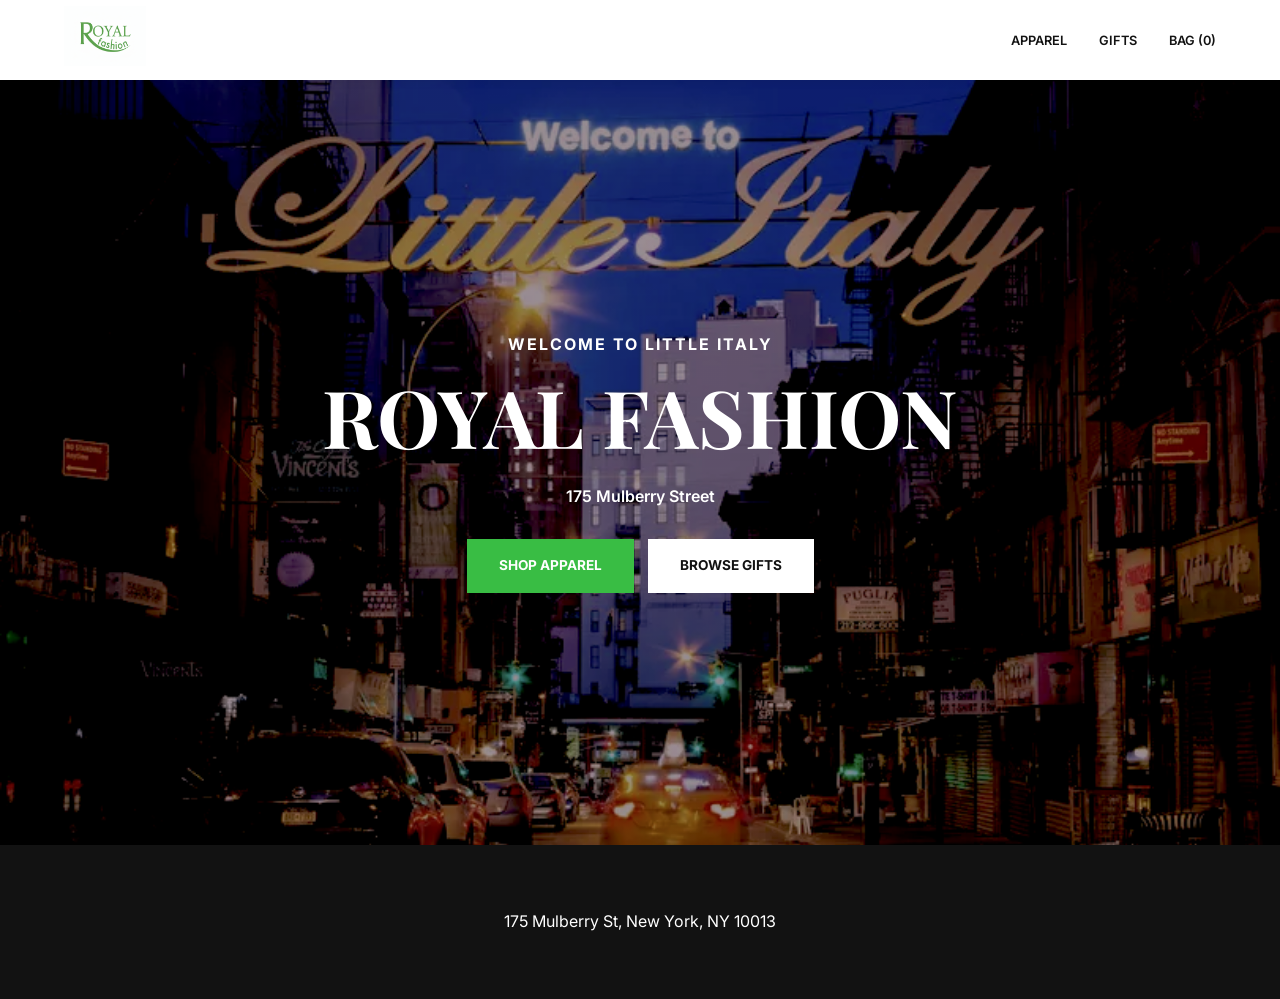
==== index.html @ f92c2b6c "first commit" ====
<!DOCTYPE html>
<html lang="en">

<head>
    <meta charset="UTF-8">
    <meta name="viewport" content="width=device-width, initial-scale=1.0">
    <title>Royal Fashion | 175 Mulberry St NYC</title>

    <link
        href="https://fonts.googleapis.com/css2?family=Playfair+Display:wght@700&family=Inter:wght@400;600&display=swap"
        rel="stylesheet">

    <link rel="stylesheet" href="css/base.css">
    <link rel="stylesheet" href="css/layout.css">
    <link rel="stylesheet" href="css/home.css">
</head>

<body>
    <nav>
        <div class="logo-container">
            <a href="index.html">
                <img src="Images/logo.png" alt="Royal Fashion Logo" class="site-logo">
            </a>
        </div>
        <ul>
            <li><a href="apparel.html">Apparel</a></li>
            <li><a href="gifts.html">Gifts</a></li>
            <li><a href="cart.html">Bag (<span id="cart-count">0</span>)</a></li>
        </ul>
    </nav>

    <header class="hero">
        <div class="hero-text">
            <h2 style="text-transform: uppercase; letter-spacing: 2px; font-size: 1rem; margin-bottom: 10px;">Welcome to
                Little Italy</h2>
            <h1>ROYAL FASHION</h1>
            <p style="font-weight: 600; margin-bottom: 30px;">175 Mulberry Street</p>
            <div class="hero-btns">
                <a href="apparel.html" class="cta-button">Shop Apparel</a>
                <a href="gifts.html" class="cta-button"
                    style="margin-left:10px; background: white; color: var(--dark) !important;">Browse Gifts</a>
            </div>
        </div>
    </header>

    <footer>
        <p>175 Mulberry St, New York, NY 10013</p>
    </footer>
</body>

</html>
---- css/base.css ----
:root {
    --brand-green: #39bd44;
    --royal-blue: #007bff;
    --white: #ffffff;
    --dark: #121212;
    --border: #eeeeee;
    --gray-bg: #f9f9f9;
}

* {
    box-sizing: border-box;
    margin: 0;
    padding: 0;
}

body {
    font-family: 'Inter', sans-serif;
    background: var(--white);
    color: var(--dark);
    line-height: 1.6;
}
---- css/layout.css ----
/* --- NAVIGATION --- */
nav {
    display: flex;
    justify-content: space-between;
    align-items: center;
    padding: 0 5%;
    height: 80px;
    background: var(--white);
    position: sticky;
    top: 0;
    z-index: 9999;
    box-shadow: 0 2px 10px rgba(0, 0, 0, 0.05);
}

.logo-container {
    width: 180px;
    height: 60px;
    display: flex;
    align-items: center;
}

.site-logo {
    height: 60px;
    width: auto;
    max-width: 100%;
    object-fit: contain;
}

nav ul {
    list-style: none;
    display: flex;
    gap: 2rem;
}

nav ul li a {
    text-decoration: none;
    color: var(--dark);
    font-weight: 600;
    text-transform: uppercase;
    font-size: 0.8rem;
    transition: color 0.3s ease;
}

nav ul li a:hover {
    color: var(--brand-green);
}

/* --- FOOTER --- */
footer {
    padding: 4rem 5%;
    background: var(--dark);
    color: var(--white);
    text-align: center;
}
---- css/home.css ----
/* --- HERO --- */
.hero {
    height: 85vh;
    background: linear-gradient(rgba(0, 0, 0, 0.4), rgba(0, 0, 0, 0.4)), url('../Images/LittleItaly.png');
    background-size: cover;
    background-position: center;
    display: flex;
    align-items: center;
    justify-content: center;
    color: var(--white);
    text-align: center;
}

.hero-text h1 {
    font-family: 'Playfair Display', serif;
    font-size: clamp(3rem, 8vw, 5rem);
    margin-bottom: 20px;
    line-height: 1.2;
}

.cta-button {
    background: var(--brand-green);
    color: var(--white) !important;
    padding: 16px 32px;
    text-decoration: none;
    font-weight: bold;
    text-transform: uppercase;
    font-size: 0.85rem;
    display: inline-block;
    transition: background 0.3s ease;
}

.cta-button:hover {
    filter: brightness(0.9);
}
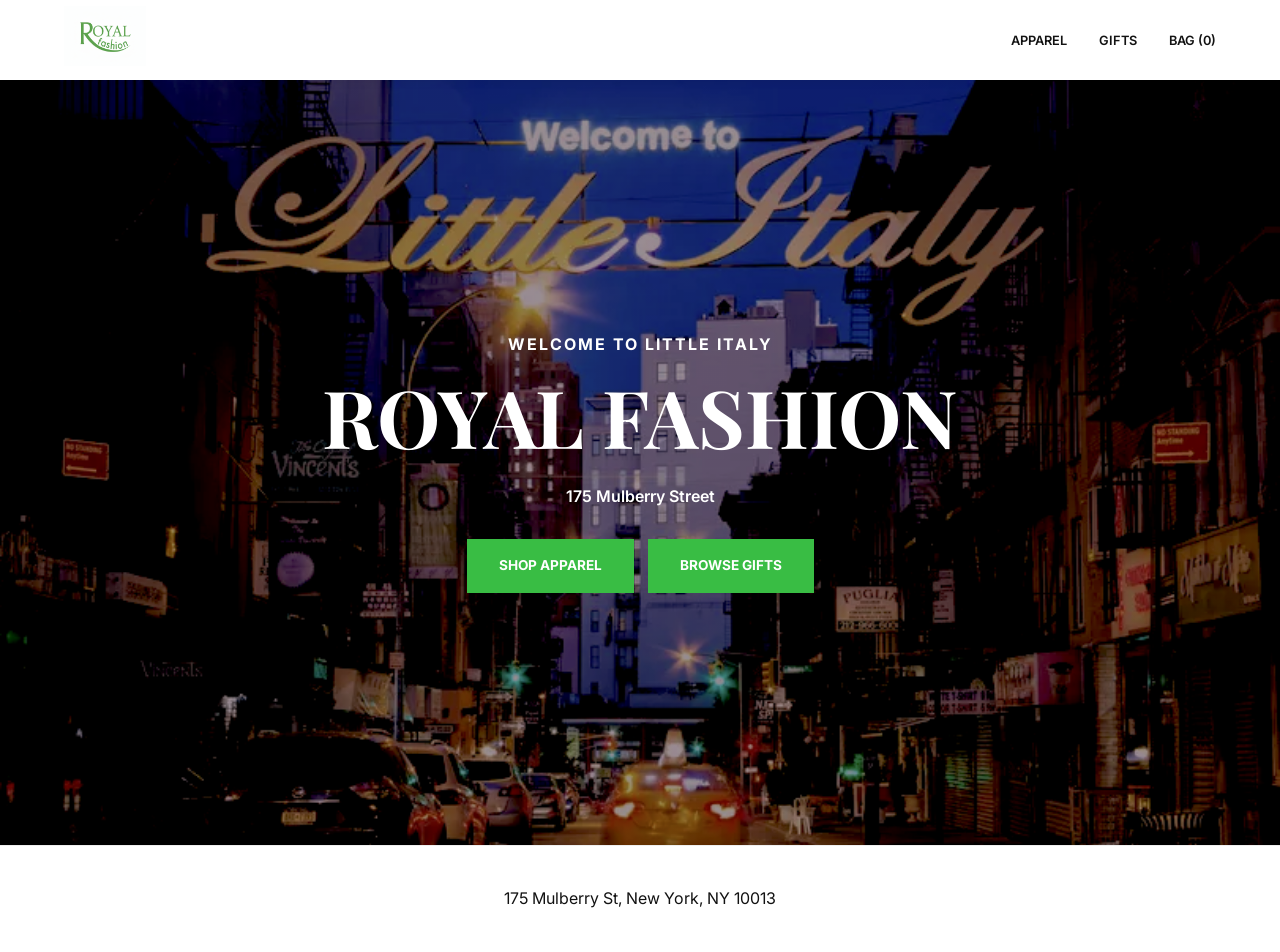
==== commit 431a1647: "Added free shipping claim toggle and updated cart logic" ====
--- a/index.html
+++ b/index.html
@@ -38,7 +38,7 @@
             <div class="hero-btns">
                 <a href="apparel.html" class="cta-button">Shop Apparel</a>
                 <a href="gifts.html" class="cta-button"
-                    style="margin-left:10px; background: white; color: var(--dark) !important;">Browse Gifts</a>
+                    style="margin-left:10px; background: #39bd44; color: #ffffff !important;">Browse Gifts</a>
             </div>
         </div>
     </header>
--- a/css/layout.css
+++ b/css/layout.css
@@ -1,3 +1,14 @@
+body {
+    display: flex;
+    flex-direction: column;
+    min-height: 100vh;
+    margin: 0;
+}
+
+.shop-main-wrapper {
+    flex: 1; 
+}
+
 /* --- NAVIGATION --- */
 nav {
     display: flex;
@@ -47,8 +58,10 @@
 
 /* --- FOOTER --- */
 footer {
-    padding: 4rem 5%;
-    background: var(--dark);
-    color: var(--white);
+    width: 100%;
+    padding: 40px 0;
     text-align: center;
+    background-color: #fff; /* Match your site background */
+    border-top: 1px solid #eee;
+    margin-top: auto; /* Final insurance to push it down */
 }
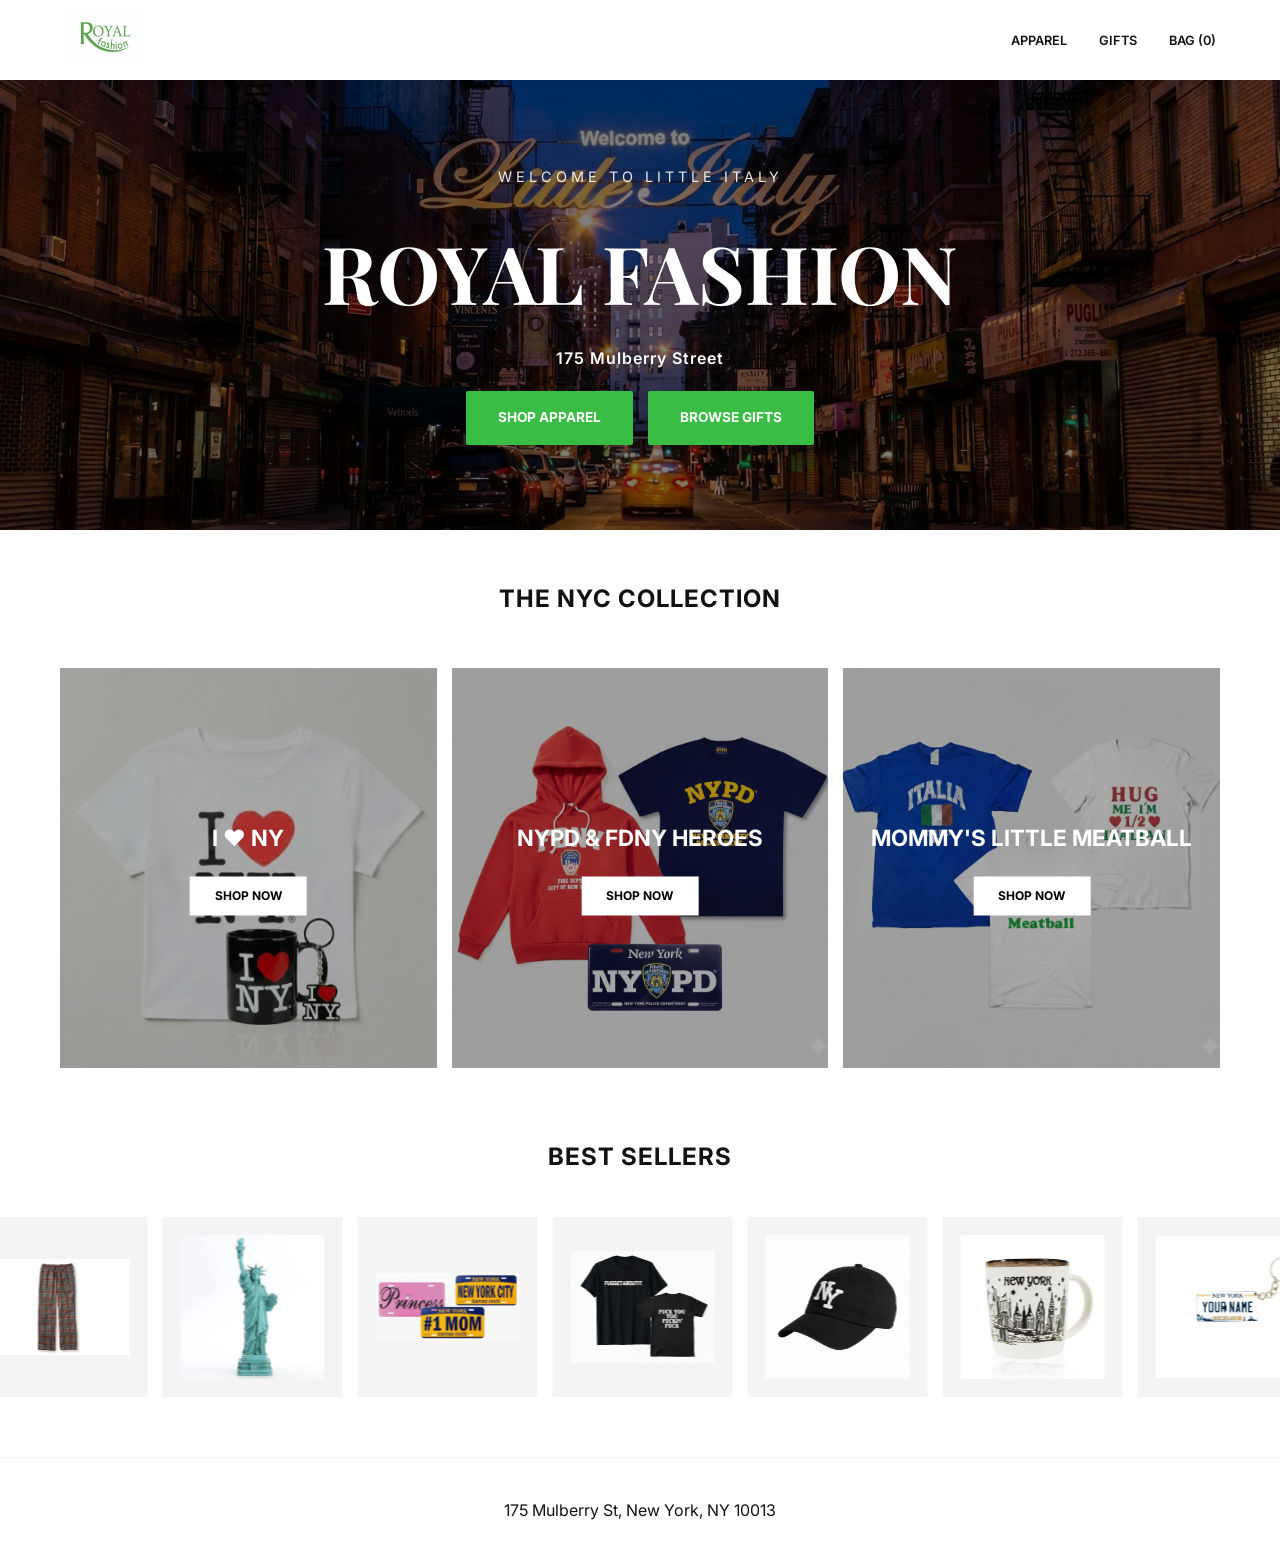
==== commit ce540986: "Home page update, redesign for better search" ====
--- a/index.html
+++ b/index.html
@@ -6,9 +6,7 @@
     <meta name="viewport" content="width=device-width, initial-scale=1.0">
     <title>Royal Fashion | 175 Mulberry St NYC</title>
 
-    <link
-        href="https://fonts.googleapis.com/css2?family=Playfair+Display:wght@700&family=Inter:wght@400;600&display=swap"
-        rel="stylesheet">
+    <link href="https://fonts.googleapis.com/css2?family=Playfair+Display:wght@700&family=Inter:wght@400;600&display=swap" rel="stylesheet">
 
     <link rel="stylesheet" href="css/base.css">
     <link rel="stylesheet" href="css/layout.css">
@@ -31,21 +29,125 @@
 
     <header class="hero">
         <div class="hero-text">
-            <h2 style="text-transform: uppercase; letter-spacing: 2px; font-size: 1rem; margin-bottom: 10px;">Welcome to
-                Little Italy</h2>
-            <h1>ROYAL FASHION</h1>
-            <p style="font-weight: 600; margin-bottom: 30px;">175 Mulberry Street</p>
+            <p style="text-transform: uppercase; letter-spacing: 4px; font-size: 0.9rem; margin-bottom: 10px; opacity: 0.9;">Welcome to Little Italy</p>
+            <h1 style="padding-top: 10px;">ROYAL FASHION</h1>
+            <p style="font-weight: 600; letter-spacing: 1px;">175 Mulberry Street</p>
+            
             <div class="hero-btns">
                 <a href="apparel.html" class="cta-button">Shop Apparel</a>
-                <a href="gifts.html" class="cta-button"
-                    style="margin-left:10px; background: #39bd44; color: #ffffff !important;">Browse Gifts</a>
+                <a href="gifts.html" class="cta-button" style="background: #39bd44;">Browse Gifts</a>
             </div>
         </div>
     </header>
 
+    <main class="container">
+        <section class="nyc-collection" style="text-align: center;">
+            <h2 class="section-title">THE NYC COLLECTION</h2>
+            
+            <div class="three-column-grid">
+                <div class="category-box">
+                    <div class="image-wrapper">
+                        <img src="Images/ILNYhome.png" alt="I Love NY">
+                        <div class="overlay-text">
+                            <h3>I ❤️ NY</h3>
+                            <a href="apparel.html" class="shop-now-btn">SHOP NOW</a>
+                        </div>
+                    </div>
+                </div>
+
+                <div class="category-box">
+                    <div class="image-wrapper">
+                        <img src="Images/fdnynypdhome.png" alt="NYPD and FDNY">
+                        <div class="overlay-text">
+                            <h3>NYPD & FDNY HEROES</h3>
+                            <a href="apparel.html" class="shop-now-btn">SHOP NOW</a>
+                        </div>
+                    </div>
+                </div>
+
+                <div class="category-box">
+                    <div class="image-wrapper">
+                        <img src="Images/Italyhomepic.png" alt="Mommy's Little Meatball">
+                        <div class="overlay-text">
+                            <h3>MOMMY'S LITTLE MEATBALL</h3>
+                            <a href="apparel.html" class="shop-now-btn">SHOP NOW</a>
+                        </div>
+                    </div>
+                </div>
+            </div>
+        </section>
+    </main>
+
+    <section class="best-sellers">
+        <h2 class="section-title" style="text-align: center;">BEST SELLERS</h2>
+        
+        <div class="carousel-container">
+            <div class="carousel-track" id="carouselTrack">
+                <div class="best-seller-item"><img src="Images/Pajama.webp" alt="PAJAMAS"></div>
+                <div class="best-seller-item"><img src="Images/statue.webp" alt="STATUES"></div>
+                <div class="best-seller-item"><img src="Images/lisencePlateHome.png" alt="LICENSE PLATES"></div>
+                <div class="best-seller-item"><img src="Images/funnyshirt.png" alt="FUNNY SHIRTS"></div>
+                <div class="best-seller-item"><img src="Images/blacknyhat.png" alt="CAPS"></div>
+                <div class="best-seller-item"><img src="Images/chocmug.webp" alt="MUGS"></div>
+                <div class="best-seller-item"><img src="Images/namekeychain.webp" alt="NAMED KEYCHAINS"></div>
+                <div class="best-seller-item"><img src="Images/snowglobe.webp" alt="SNOWGLOBES"></div>
+                <div class="best-seller-item"><img src="Images/ToteBag1624.webp" alt="TOTE BAGS"></div>
+                <div class="best-seller-item"><img src="Images/Pajama.webp" alt="PAJAMAS"></div>
+                <div class="best-seller-item"><img src="Images/statue.webp" alt="STATUES"></div>
+                <div class="best-seller-item"><img src="Images/lisencePlateHome.png" alt="LICENSE PLATES"></div>
+            </div>
+        </div>
+    </section>
+
     <footer>
         <p>175 Mulberry St, New York, NY 10013</p>
     </footer>
+
+        <script>
+            const track = document.getElementById('carouselTrack');
+            let isDown = false;
+            let startX;
+            let scrollLeft = 0;
+            let autoScrollPos = 0;
+            let isPaused = false;
+
+            // --- AUTO SCROLL LOGIC ---
+            function step() {
+                if (!isDown && !isPaused) {
+                    autoScrollPos -= 0.5; // Adjust this number to change auto-speed
+                    // Reset loop if it goes too far
+                    if (Math.abs(autoScrollPos) >= track.scrollWidth / 2) {
+                        autoScrollPos = 0;
+                    }
+                    track.style.transform = `translateX(${autoScrollPos}px)`;
+                }
+                requestAnimationFrame(step);
+            }
+            requestAnimationFrame(step);
+
+            // --- DRAG LOGIC ---
+            track.addEventListener('mousedown', (e) => {
+                isDown = true;
+                startX = e.pageX - track.offsetLeft;
+                scrollLeft = autoScrollPos;
+            });
+
+            track.addEventListener('mouseleave', () => { isDown = false; });
+            track.addEventListener('mouseup', () => { isDown = false; });
+
+            track.addEventListener('mousemove', (e) => {
+                if (!isDown) return;
+                e.preventDefault();
+                const x = e.pageX - track.offsetLeft;
+                const walk = (x - startX); 
+                autoScrollPos = scrollLeft + walk;
+                track.style.transform = `translateX(${autoScrollPos}px)`;
+            });
+
+            // Pause auto-scroll on hover
+            track.addEventListener('mouseenter', () => { isPaused = true; });
+            track.addEventListener('mouseleave', () => { isPaused = false; });
+        </script>
+
 </body>
-
 </html>
--- a/css/home.css
+++ b/css/home.css
@@ -1,21 +1,44 @@
+
 /* --- HERO --- */
 .hero {
-    height: 85vh;
-    background: linear-gradient(rgba(0, 0, 0, 0.4), rgba(0, 0, 0, 0.4)), url('../Images/LittleItaly.png');
+    height: 450px; /* This gives you that 3:1 banner resolution */
+    background: linear-gradient(rgba(0, 0, 0, 0.5), rgba(0, 0, 0, 0.5)), url('../Images/LittleItaly.png');
     background-size: cover;
     background-position: center;
     display: flex;
-    align-items: center;
-    justify-content: center;
-    color: var(--white);
+    align-items: center; /* Vertical center */
+    justify-content: center; /* Horizontal center */
     text-align: center;
+    width: 100%;
+    color: #ffffff; /* Global white text for the hero */
+}
+
+.hero-text {
+    width: 100%;
+    max-width: 800px; /* Keeps text from getting too wide */
+    display: flex;
+    flex-direction: column;
+    align-items: center; /* Ensures all children like <h2> are centered */
 }
 
 .hero-text h1 {
+    color: #ffffff !important; /* Forces font to White instead of Black */
     font-family: 'Playfair Display', serif;
     font-size: clamp(3rem, 8vw, 5rem);
-    margin-bottom: 20px;
-    line-height: 1.2;
+    margin-bottom: 10px;
+    text-transform: uppercase;
+}
+
+.hero-text h2, .hero-text p {
+    color: #ffffff; /* Ensures the Little Italy and Address are white */
+    margin: 0 auto; /* Centers the block */
+}
+
+.hero-btns {
+    display: flex;
+    gap: 15px; /* Spacing between buttons without needing inline margins */
+    justify-content: center;
+    margin-top: 20px;
 }
 
 .cta-button {
@@ -26,10 +49,150 @@
     font-weight: bold;
     text-transform: uppercase;
     font-size: 0.85rem;
-    display: inline-block;
-    transition: background 0.3s ease;
+    transition: all 0.3s ease;
+    border-radius: 2px; /* Slight round for a modern look */
 }
 
 .cta-button:hover {
-    filter: brightness(0.9);
+    transform: translateY(-2px);
+    box-shadow: 0 4px 15px rgba(0,0,0,0.3);
+    filter: b
+    rightness(1.1);
+}
+
+.nyc-collection {
+    padding-top: 50px; /* Adjust this number higher or lower to get the look you want */
+    text-align: center;
+}
+
+/* --- THE NYC COLLECTION GRID --- */
+.three-column-grid {
+    display: flex; /* Lines them up horizontally */
+    gap: 15px; /* Space between the boxes */
+    padding: 20px;
+    max-width: 1200px;
+    margin: 0 auto;
+}
+
+.category-box {
+    flex: 1; /* Makes all 3 boxes equal width */
+    position: relative;
+    height: 400px; /* Adjust this to control how tall the boxes are */
+    overflow: hidden;
+}
+
+.image-wrapper {
+    width: 100%;
+    height: 100%;
+}
+
+.image-wrapper img {
+    width: 100%;
+    height: 100%;
+    object-fit: cover; /* Keeps images from stretching */
+    filter: brightness(0.7); /* Dims image so white text/buttons pop */
+}
+
+/* --- OVERLAY TEXT & BUTTONS --- */
+.overlay-text {
+    position: absolute;
+    top: 50%;
+    left: 50%;
+    transform: translate(-50%, -50%); /* Centers text and button perfectly */
+    text-align: center;
+    width: 100%;
+}
+
+.overlay-text h3 {
+    color: #ffffff;
+    font-family: 'Inter', sans-serif;
+    font-size: 1.4rem;
+    font-weight: 700;
+    margin-bottom: 20px;
+    text-transform: uppercase;
+}
+
+/* The White "Shop Now" Button Style */
+.shop-now-btn {
+    background: #ffffff;
+    color: #000000;
+    padding: 10px 25px;
+    text-decoration: none;
+    font-weight: 700;
+    font-size: 0.75rem;
+    display: inline-block;
+    text-transform: uppercase;
+    border: none;
+}
+
+/* --- MOBILE VIEW: Same for Desktop and Mobile --- */
+@media (max-width: 768px) {
+    .three-column-grid {
+        flex-direction: column; /* Stacks boxes on small phones */
+    }
+    
+    .category-box {
+        height: 300px; /* Slightly shorter boxes on mobile */
+    }
+}
+
+.best-sellers {
+    padding: 50px 0;
+    text-align: center;
+    background-color: #fff;
+}
+
+.section-title {
+    font-family: 'Inter', sans-serif;
+    font-weight: 700;
+    margin-bottom: 30px;
+    letter-spacing: 1px;
+}
+
+.carousel-container {
+    width: 100%;
+    overflow: hidden; 
+    position: relative;
+    cursor: grab;
+    padding: 10px 0;
+}
+
+.carousel-track {
+    display: flex;
+    gap: 15px;
+    width: max-content;
+    /* Remove the animation line entirely */
+    will-change: transform;
+    cursor: grab;
+}
+
+.carousel-track:hover {
+    animation-play-state: paused;
+}
+
+/* --- UNIFORM BEST SELLER ITEMS --- */
+.best-seller-item {
+    width: 180px;  /* Matches the small square size in your mockup */
+    height: 180px;
+    background-color: #f4f4f4; /* Light grey box from your example */
+    display: flex;
+    align-items: center;
+    justify-content: center;
+    flex-shrink: 0; /* Prevents images from being squashed */
+}
+
+.best-seller-item img {
+    max-width: 80%;
+    max-height: 80%;
+    object-fit: contain;
+}
+
+/* The Slow-Motion Animation */
+@keyframes scrollLinear {
+    0% { transform: translateX(0); }
+    100% { transform: translateX(-50%); } 
+}
+
+.carousel-track:active {
+    cursor: grabbing;
 }
